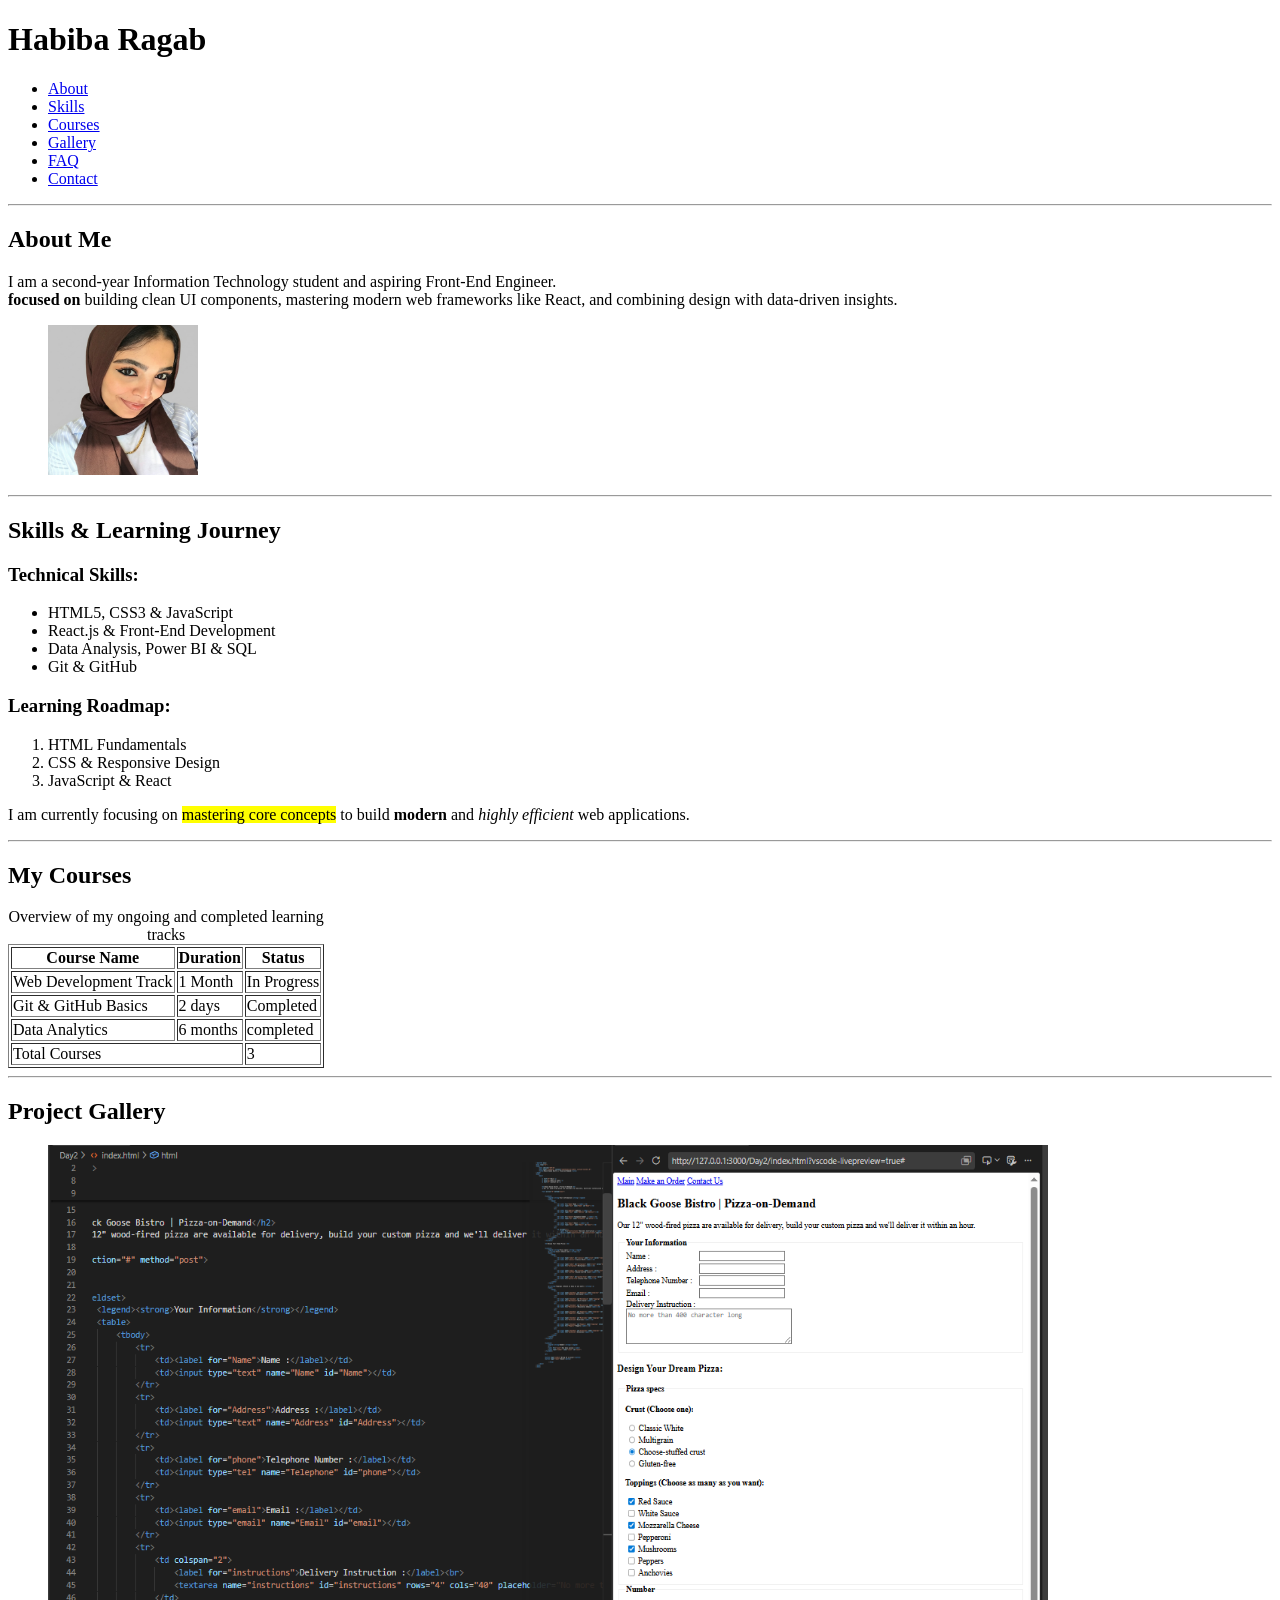
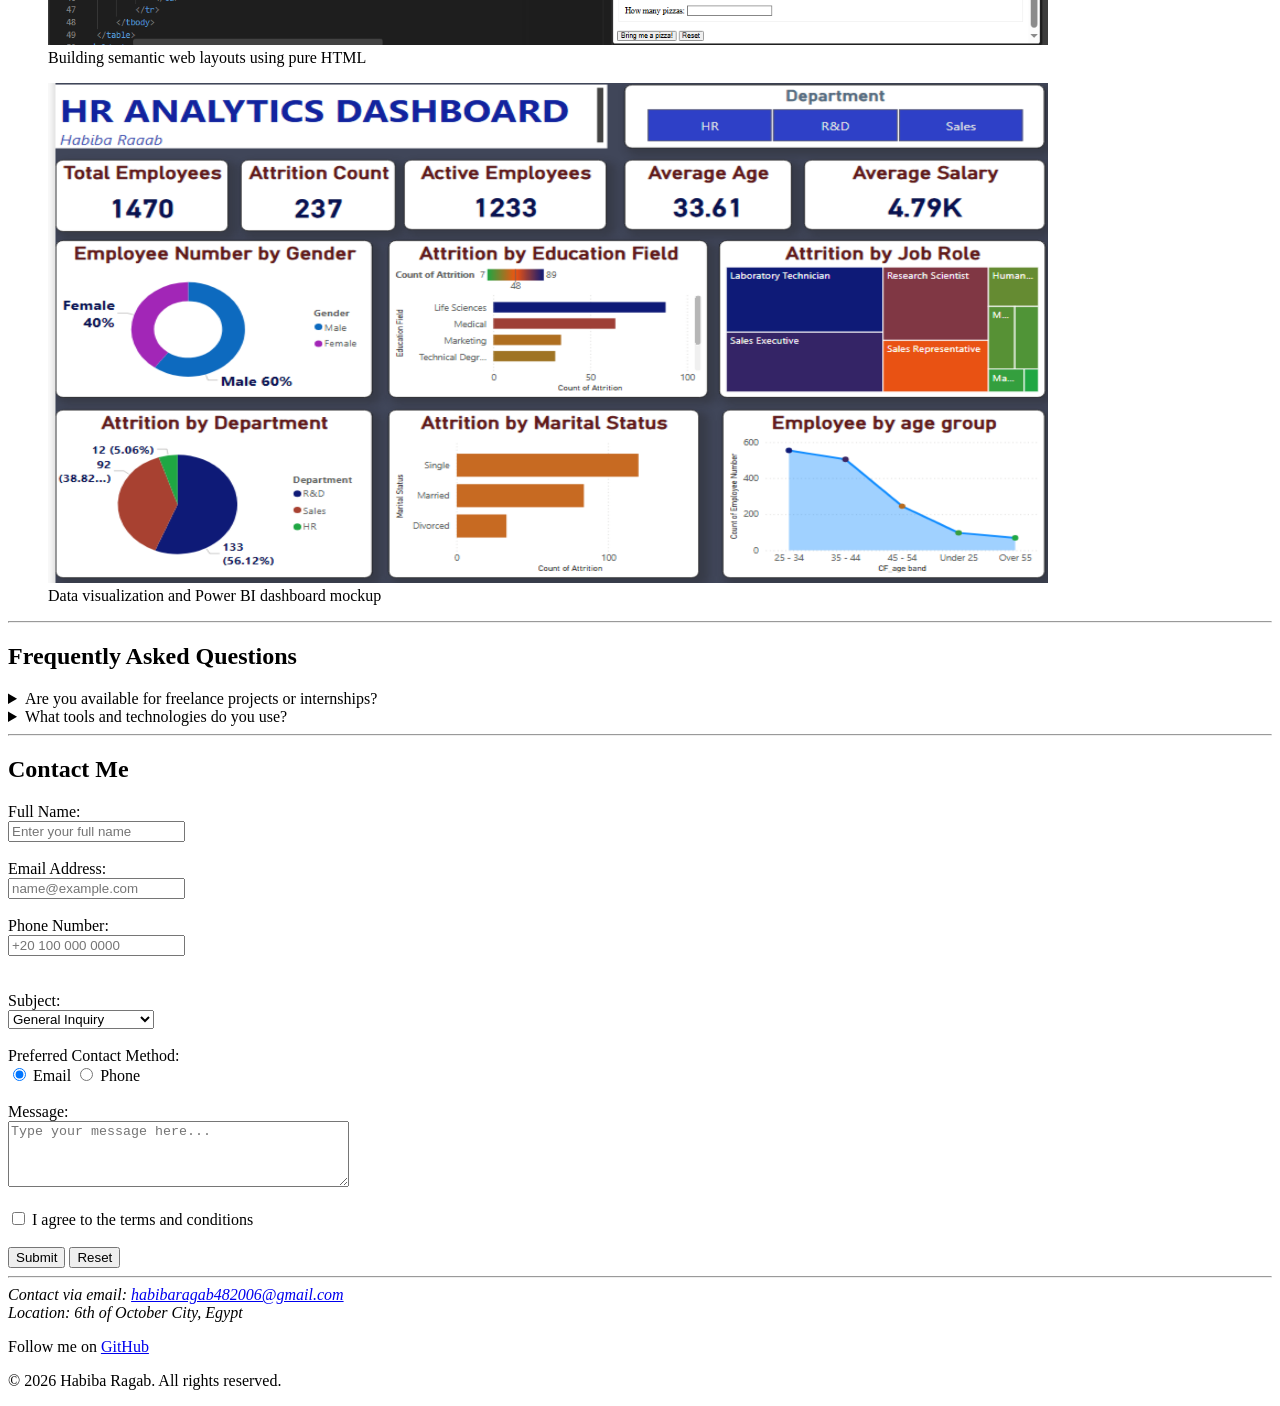
==== Day3/index.html @ bc634b24 "upload task" ====
<!DOCTYPE html>
<html lang="en">
<head>
    <meta charset="UTF-8">
    <meta name="viewport" content="width=device-width, initial-scale=1.0">
    <meta name="description" content="Personal Portfolio">
    <title>Habiba Ragab - Portfolio</title>
</head>
<body>
    <header>
        <h1>Habiba Ragab</h1>
        <nav>
            <ul>
                <li><a href="#">About</a></li>
                <li><a href="#">Skills</a></li>
                <li><a href="#">Courses</a></li>
                <li><a href="#">Gallery</a></li>
                <li><a href="#">FAQ</a></li>
                <li><a href="#">Contact</a></li>
            </ul>
        </nav>
    </header>

    <hr>

    <main>
        <section id="about">
            <h2>About Me</h2>
            <p>I am a second-year Information Technology student and aspiring Front-End Engineer. <br> <strong>focused on</strong> building clean UI components, mastering modern web frameworks like React, and combining design with data-driven insights.</p>
            <figure>
                <img src="./images/myPhoto.png" alt="Habiba Ragab Profile Picture" width="150" height="150">
            </figure>
        </section>

        <hr>
        <section id="skills">
            <h2>Skills & Learning Journey</h2>
            
            <h3>Technical Skills:</h3>
            <ul>
                <li>HTML5, CSS3 & JavaScript</li>
                <li>React.js & Front-End Development</li>
                <li>Data Analysis, Power BI & SQL</li>
                <li>Git & GitHub</li>
            </ul>

            <h3>Learning Roadmap:</h3>
            <ol>
                <li>HTML Fundamentals</li>
                <li>CSS & Responsive Design</li>
                <li>JavaScript & React</li>
            </ol>

            <p>I am currently focusing on <mark>mastering core concepts</mark> to build <strong>modern</strong> and <em>highly efficient</em> web applications.</p>
        </section>

        <hr>
        <section id="courses">
            <h2>My Courses</h2>
            <table border="1">
                <caption>Overview of my ongoing and completed learning tracks</caption>
                <thead>
                    <tr>
                        <th>Course Name</th>
                        <th>Duration</th>
                        <th>Status</th>
                    </tr>
                </thead>
                <tbody>
                    <tr>
                        <td>Web Development Track</td>
                        <td>1 Month</td>
                        <td>In Progress</td>
                    </tr>
                    <tr>
                        <td>Git & GitHub Basics</td>
                        <td>2 days</td>
                        <td>Completed</td>
                    </tr>
                    <tr>
                        <td>Data Analytics</td>
                        <td>6 months</td>
                        <td>completed</td>
                    </tr>
                </tbody>
                <tfoot>
                    <tr>
                        <td colspan="2">Total Courses</td>
                        <td>3</td>
                    </tr>
                </tfoot>
            </table>
        </section>

        <hr>
        <section id="gallery">
            <h2>Project Gallery</h2>
            
            <figure>
                <img src="./images/Html-project.png" alt="HTML Web Page Project Screenshot" width="1000" height="500">
                <figcaption>Building semantic web layouts using pure HTML</figcaption>
            </figure>

            <figure>
                <img src="./images/mydash1.png" alt="Interactive Dashboard Project Screenshot" width="1000p" height="500">
                <figcaption>Data visualization and Power BI dashboard mockup</figcaption>
            </figure>
        </section>

        <hr>
        <section id="faq">
            <h2>Frequently Asked Questions</h2>
            
            <details>
                <summary>Are you available for freelance projects or internships?</summary>
                <p>Yes! I am open to freelance work in web development and data analytics.</p>
            </details>

            <details>
                <summary>What tools and technologies do you use?</summary>
                <p>I work with HTML, CSS, JavaScript, React, SQL, and Power BI for data analysis projects.</p>
            </details>
        </section>

        <hr>
        <section id="contact">
            <h2>Contact Me</h2>
            <form action="#" method="post">
                <div>
                    <label for="fullname">Full Name:</label><br>
                    <input type="text" id="fullname" name="fullname" placeholder="Enter your full name" required>
                </div>
                <br>
                <div>
                    <label for="email">Email Address:</label><br>
                    <input type="email" id="email" name="email" placeholder="name@example.com" required>
                </div>
                <br>
                <div>
                    <label for="phone">Phone Number:</label><br>
                    <input type="tel" id="phone" name="phone" placeholder="+20 100 000 0000">
                </div>
                <br>
                
                <br>
                <div>
                    <label for="subject">Subject:</label><br>
                    <select id="subject" name="subject">
                        <option value="general">General Inquiry</option>
                        <option value="project">Project Collaboration</option>
                        <option value="other">Other</option>
                    </select>
                </div>
                <br>
                <div>
                    <label>Preferred Contact Method:</label><br>
                    <input type="radio" id="pref_email" name="contact_pref" value="email" checked>
                    <label for="pref_email">Email</label>
                    
                    <input type="radio" id="pref_phone" name="contact_pref" value="phone">
                    <label for="pref_phone">Phone</label>
                </div>
                <br>
                <div>
                    <label for="message">Message:</label><br>
                    <textarea id="message" name="message" rows="4" cols="40" placeholder="Type your message here..."></textarea>
                </div>
                <br>
                <div>
                    <input type="checkbox" id="terms" name="terms" required>
                    <label for="terms">I agree to the terms and conditions</label>
                </div>
                <br>
                <div>
                    <button type="submit">Submit</button>
                    <button type="reset">Reset</button>
                </div>
            </form>
        </section>
    </main>

    <hr>
    <footer>
        <address>
            Contact via email: <a href="habibaragab482006@gmail.com">habibaragab482006@gmail.com</a><br>
            Location: 6th of October City, Egypt
        </address>
        <p>Follow me on <a href="https://github.com" target="_blank">GitHub</a></p>
        <p>&copy;&nbsp;2026 Habiba Ragab. All rights reserved.</p>
    </footer>

</body>
</html>
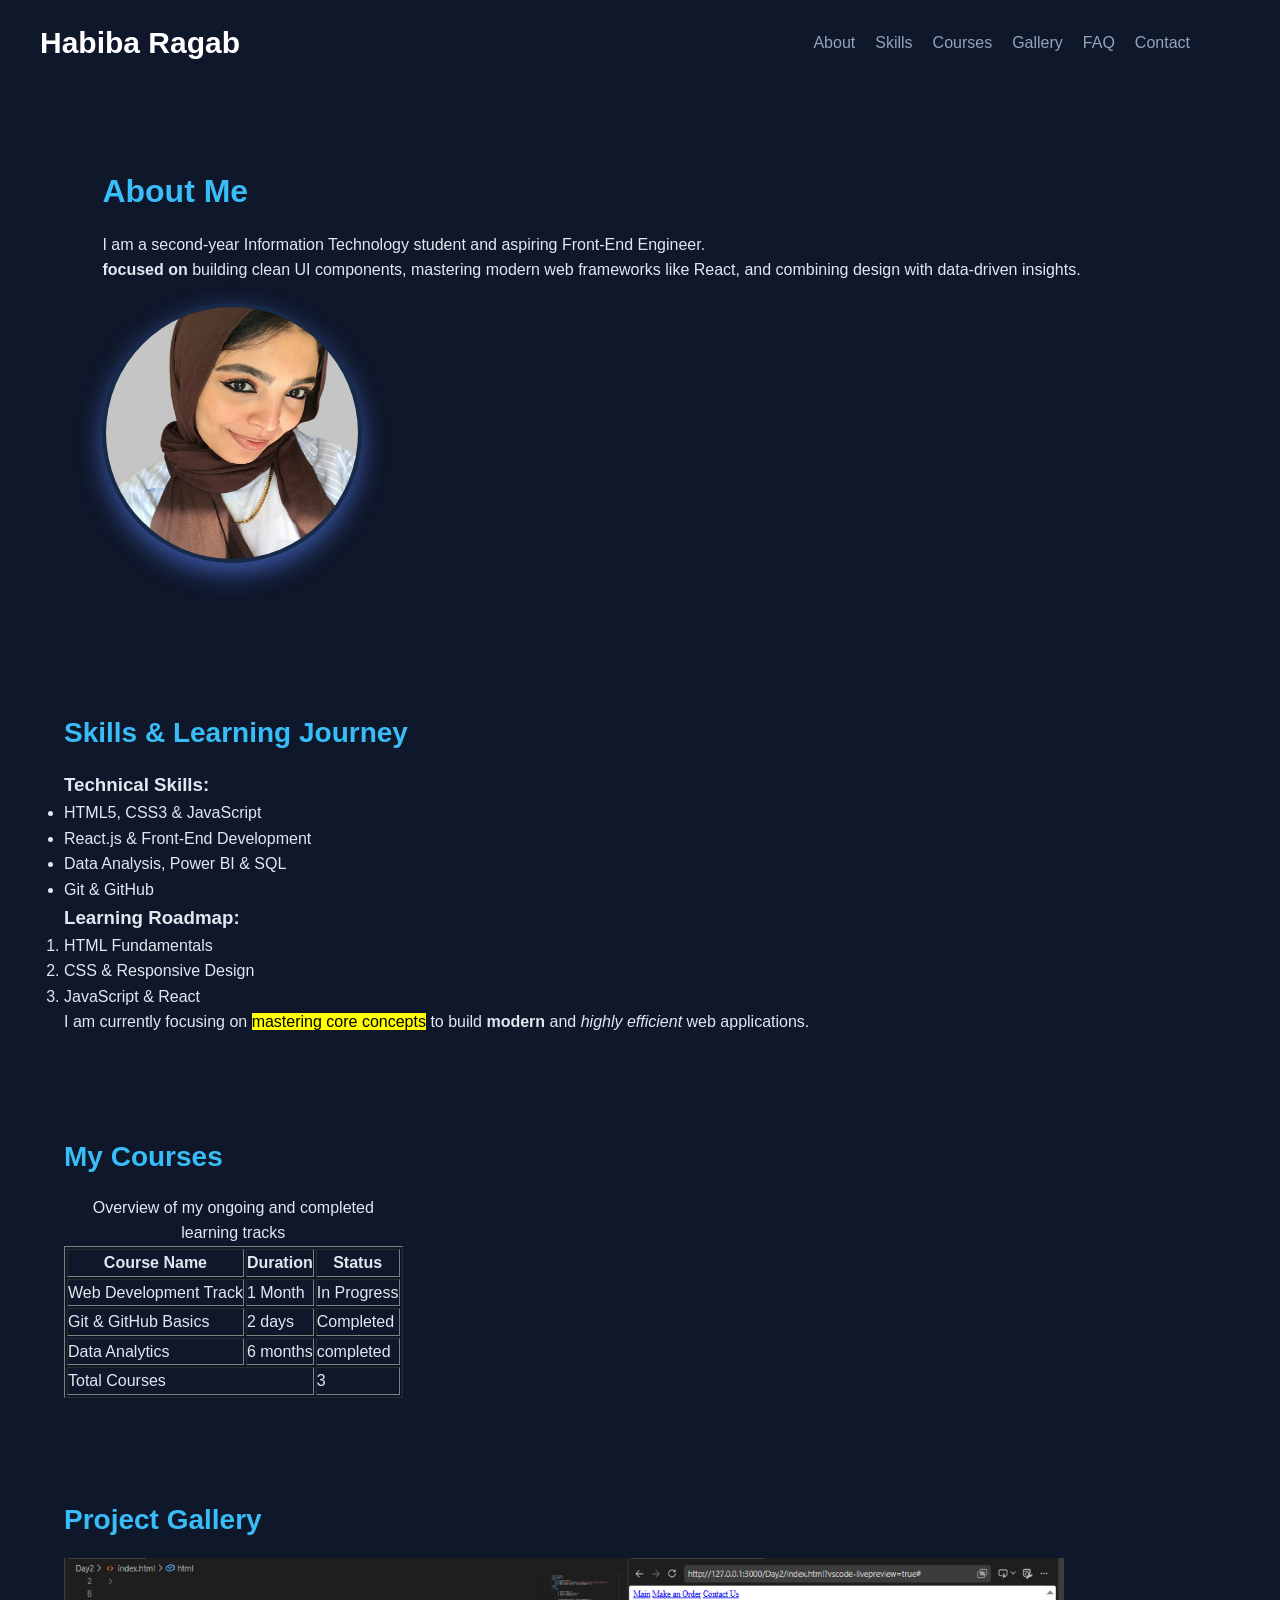
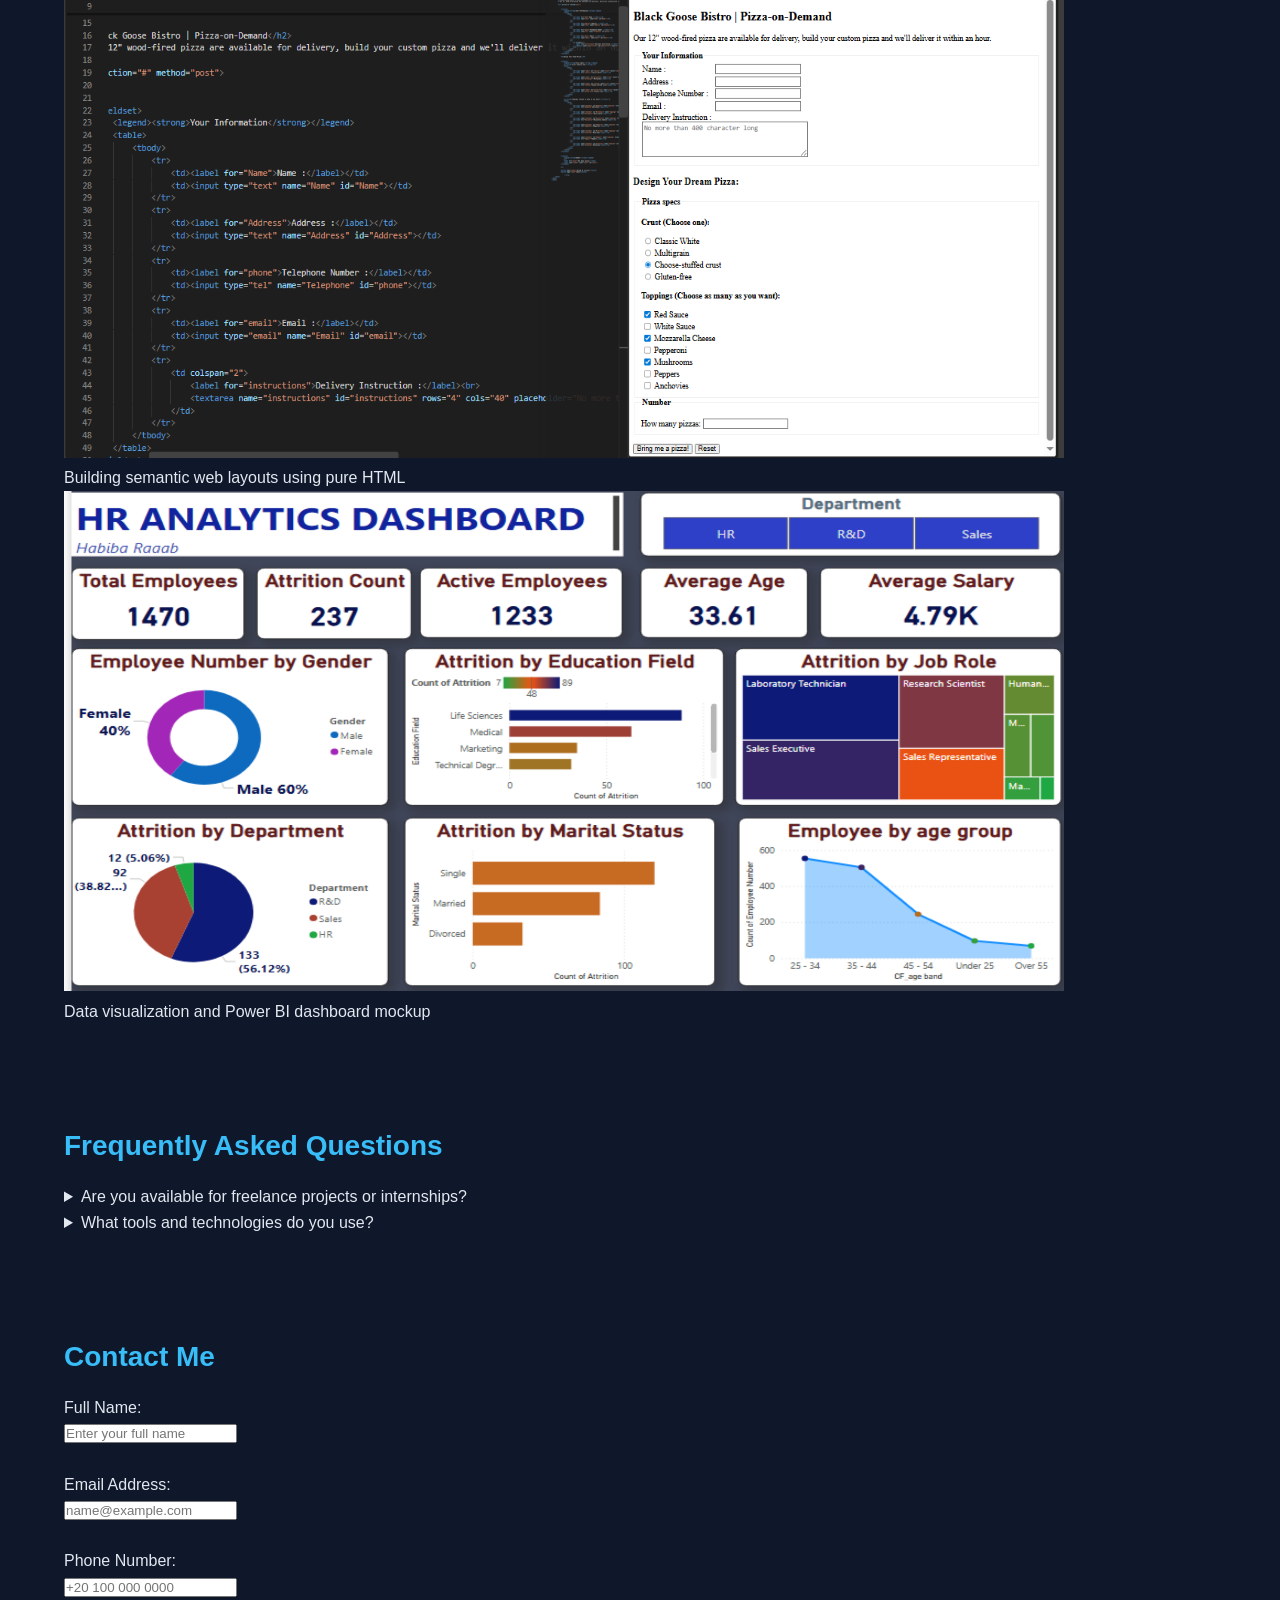
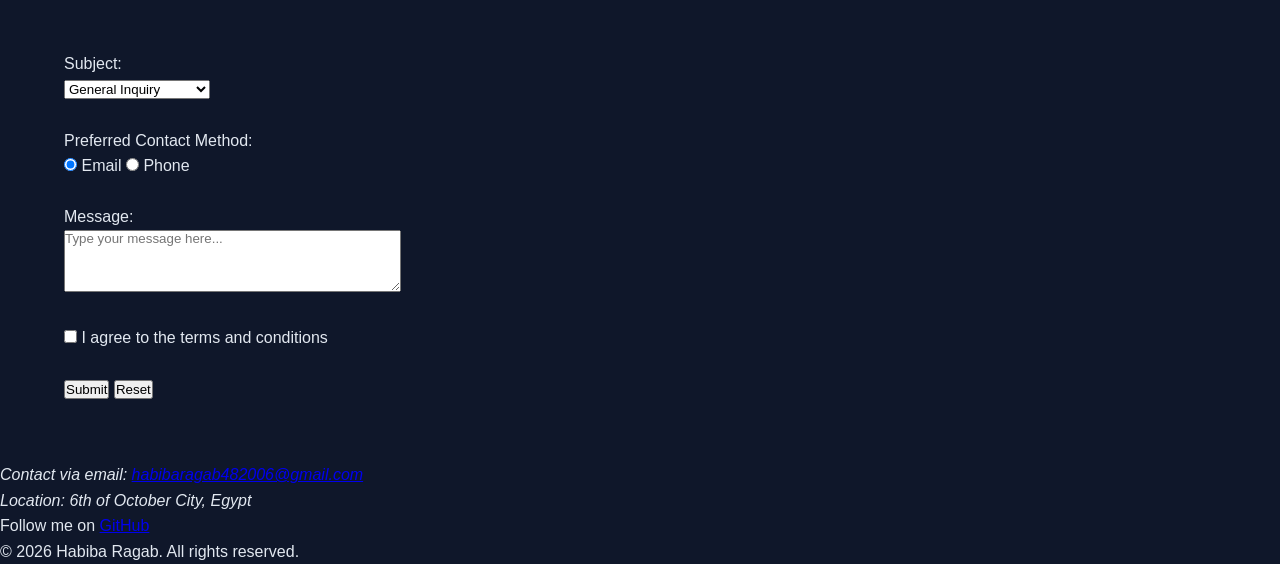
==== commit 9d8bbde0: "upload task" ====
--- a/Day3/index.html
+++ b/Day3/index.html
@@ -5,12 +5,14 @@
     <meta name="viewport" content="width=device-width, initial-scale=1.0">
     <meta name="description" content="Personal Portfolio">
     <title>Habiba Ragab - Portfolio</title>
+     <link rel="stylesheet" href="../Day3/tasks/style.css">
 </head>
 <body>
     <header>
-        <h1>Habiba Ragab</h1>
-        <nav>
-            <ul>
+        
+        <h1 class="logo">Habiba Ragab</h1>
+        <nav class="navbar">
+            <ul class="nav-links">
                 <li><a href="#">About</a></li>
                 <li><a href="#">Skills</a></li>
                 <li><a href="#">Courses</a></li>
@@ -21,18 +23,21 @@
         </nav>
     </header>
 
-    <hr>
+    <!-- <hr> -->
 
     <main>
-        <section id="about">
+        <section id="about" class="about-section">
+            <div class="about-content">
             <h2>About Me</h2>
             <p>I am a second-year Information Technology student and aspiring Front-End Engineer. <br> <strong>focused on</strong> building clean UI components, mastering modern web frameworks like React, and combining design with data-driven insights.</p>
-            <figure>
+             
+            <div class="about-img">
                 <img src="./images/myPhoto.png" alt="Habiba Ragab Profile Picture" width="150" height="150">
-            </figure>
+            </div>
+            </div>
         </section>
 
-        <hr>
+        <!-- <hr> -->
         <section id="skills">
             <h2>Skills & Learning Journey</h2>
             
@@ -54,7 +59,7 @@
             <p>I am currently focusing on <mark>mastering core concepts</mark> to build <strong>modern</strong> and <em>highly efficient</em> web applications.</p>
         </section>
 
-        <hr>
+        <!-- <hr> -->
         <section id="courses">
             <h2>My Courses</h2>
             <table border="1">
@@ -92,7 +97,7 @@
             </table>
         </section>
 
-        <hr>
+        <!-- <hr> -->
         <section id="gallery">
             <h2>Project Gallery</h2>
             
@@ -107,7 +112,7 @@
             </figure>
         </section>
 
-        <hr>
+        <!-- <hr> -->
         <section id="faq">
             <h2>Frequently Asked Questions</h2>
             
@@ -122,7 +127,7 @@
             </details>
         </section>
 
-        <hr>
+        <!-- <hr> -->
         <section id="contact">
             <h2>Contact Me</h2>
             <form action="#" method="post">
@@ -179,7 +184,7 @@
         </section>
     </main>
 
-    <hr>
+    <!-- <hr> -->
     <footer>
         <address>
             Contact via email: <a href="habibaragab482006@gmail.com">habibaragab482006@gmail.com</a><br>
--- a/Day3/tasks/style.css
+++ b/Day3/tasks/style.css
@@ -0,0 +1,103 @@
+* {
+    margin: 0;
+    padding: 0;
+    box-sizing: border-box;
+    font-family: 'Segoe UI', Tahoma, Geneva, Verdana, sans-serif;
+}
+
+body {
+    background-color: #0f172a;
+    color: #e2e8f0;
+    line-height: 1.6;
+}
+header {
+    display: flex;
+    justify-content: space-between; 
+    align-items: center;            
+    background-color: #0f172a;      
+    padding: 15px 40px;
+}
+.about-content h2 {
+    color: #38bdf8;         
+    font-size: 30px;
+    margin-bottom: 15px;
+}
+h2 {
+    color: #ffffff;
+    font-size: 28px;
+    margin-bottom: 15px;
+}
+
+.navbar {
+    display: flex;
+    justify-content: space-between;
+    align-items: center;
+    background-color:#0f172a;
+    padding:15px 50px;
+    
+    
+    
+}
+.nav-links {
+    display: flex;       
+    list-style: none;   
+    gap: 20px;    
+       
+}
+
+.logo {
+    font-size: 30px;
+    color: #ffffff;
+    font-weight: 800;
+   
+}
+
+
+.nav-links a {
+    text-decoration: none;
+    color: #94a3b8;
+    font-weight: 500;
+}
+
+.nav-links a:hover {
+    color: #38bdf8;
+}
+
+.about-section {
+    display: flex;
+    align-items: center;
+    justify-content: space-between;
+    padding: 80px 8%;
+    max-width: 1200px;
+    gap: 50px;
+}
+
+   
+
+h2 {
+    color: #38bdf8; 
+}
+
+.about-content h2 {
+    font-size: 32px;
+    /* color: #0f172a; */
+    margin-bottom: 15px;
+}
+
+/* .about-content p {
+    font-size: 18px;
+    color: #475569;
+} */
+
+.about-img img {
+    width: 260px;
+    height: 260px;
+    border-radius: 50%; 
+    box-shadow: 0 10px 25px rgba(85, 126, 240, 0.61);
+    border: 4px solid #4294f127;
+    margin-top: 20px;
+}
+section {
+    padding: 40px 5%;
+    margin-bottom: 20px;
+}
